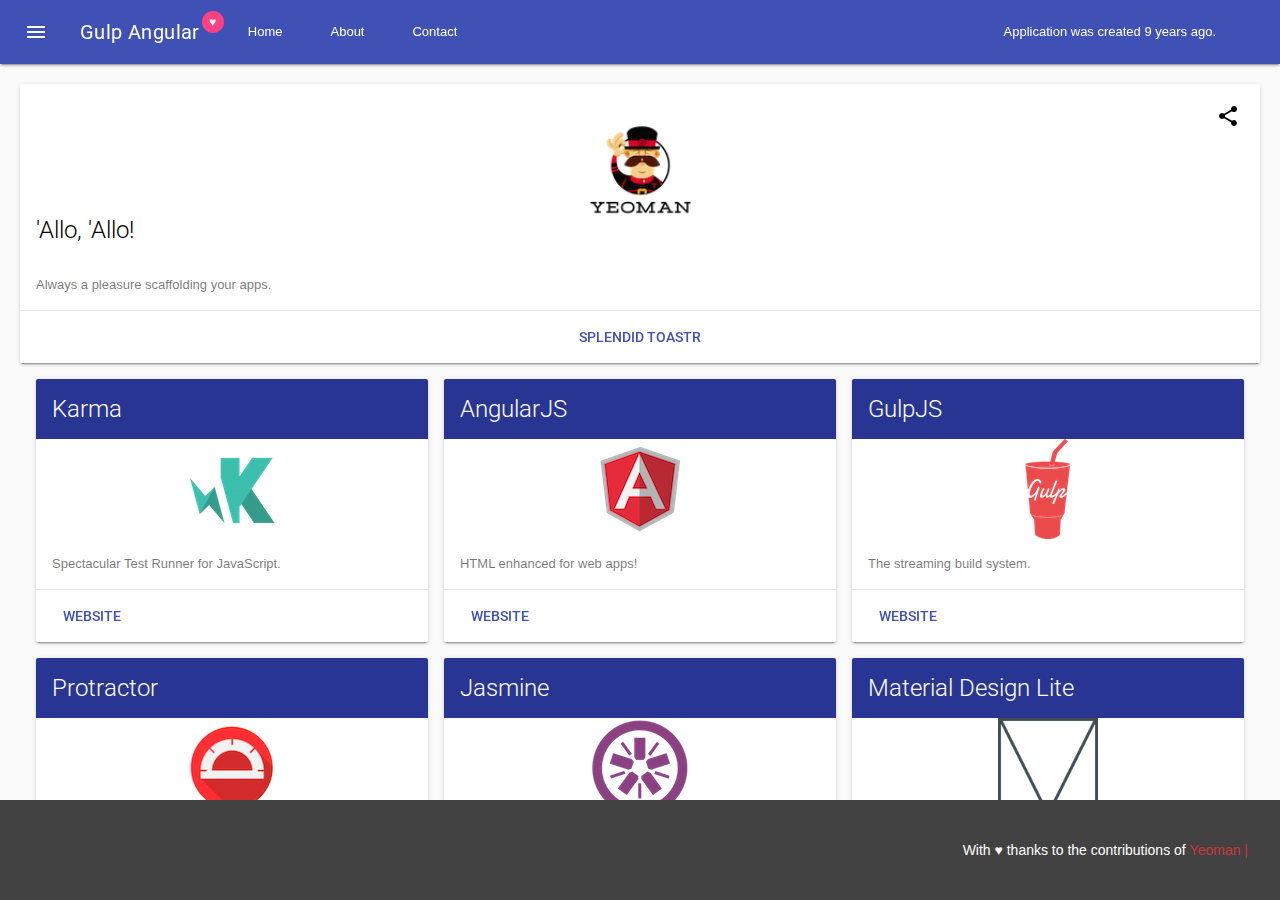
==== src/main/resources/static/index.html @ ca319249 "front" ====
<!doctype html><html ng-app=webapp><head><meta charset=utf-8><title>webapp</title><meta name=description content=""><meta name=viewport content="width=device-width"><!-- Place favicon.ico and apple-touch-icon.png in the root directory --><link rel=stylesheet href=styles/vendor-b914dbf8f8.css><link rel=stylesheet href=styles/app-c81f7bf66f.css></head><body><!--[if lt IE 10]>
      <p class="browsehappy">You are using an <strong>outdated</strong> browser. Please <a href="http://browsehappy.com/">upgrade your browser</a> to improve your experience.</p>
    <![endif]--><div ui-view></div><script src=scripts/vendor-3f37e96116.js></script><script src=scripts/app-20e5bbeae9.js></script></body></html>
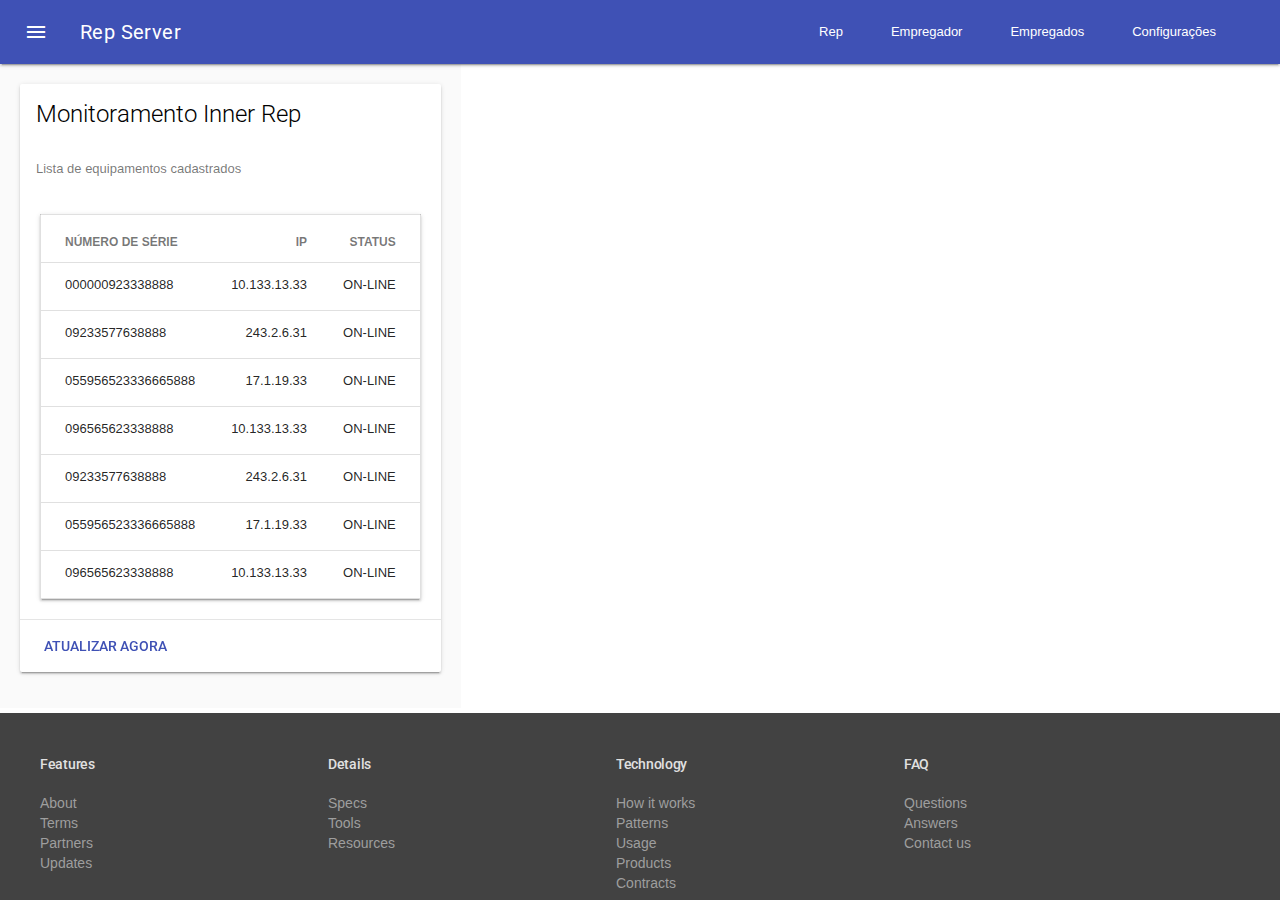
==== commit 045f33ef: "pg" ====
--- a/src/main/resources/static/index.html
+++ b/src/main/resources/static/index.html
@@ -1,3 +1,3 @@
-<!doctype html><html ng-app=webapp><head><meta charset=utf-8><title>webapp</title><meta name=description content=""><meta name=viewport content="width=device-width"><!-- Place favicon.ico and apple-touch-icon.png in the root directory --><link rel=stylesheet href=styles/vendor-b914dbf8f8.css><link rel=stylesheet href=styles/app-c81f7bf66f.css></head><body><!--[if lt IE 10]>
+<!doctype html><html ng-app=webapp><head><meta charset=utf-8><title>webapp</title><meta name=description content=""><meta name=viewport content="width=device-width"><!-- Place favicon.ico and apple-touch-icon.png in the root directory --><link rel=stylesheet href=styles/vendor-b914dbf8f8.css><link rel=stylesheet href=styles/app-e98b73e82a.css></head><body><div class="mdl-layout mdl-js-layout mdl-layout--fixed-header"><header class=mdl-layout__header><acme-navbar creation-date=main.creationDate></acme-navbar></header><div class=mdl-layout__drawer><span class=mdl-layout-title data-ng-click="$state.go('home')" style="cursor: pointer">Rep Server</span><nav class=mdl-navigation><a class=mdl-navigation__link data-ng-click="$state.go('rep')" href="">Rep</a> <a class=mdl-navigation__link href="">Empregador</a> <a class=mdl-navigation__link href="">Empregados</a> <a class=mdl-navigation__link href="">Configurações</a></nav></div><!--[if lt IE 10]>
       <p class="browsehappy">You are using an <strong>outdated</strong> browser. Please <a href="http://browsehappy.com/">upgrade your browser</a> to improve your experience.</p>
-    <![endif]--><div ui-view></div><script src=scripts/vendor-3f37e96116.js></script><script src=scripts/app-20e5bbeae9.js></script></body></html>+    <![endif]--><div ui-view></div><footer class=mdl-mega-footer><div class=mdl-mega-footer__middle-section><div class=mdl-mega-footer__drop-down-section><input class=mdl-mega-footer__heading-checkbox type=checkbox checked><h1 class=mdl-mega-footer__heading>Features</h1><ul class=mdl-mega-footer__link-list><li><a href=#>About</a></li><li><a href=#>Terms</a></li><li><a href=#>Partners</a></li><li><a href=#>Updates</a></li></ul></div><div class=mdl-mega-footer__drop-down-section><input class=mdl-mega-footer__heading-checkbox type=checkbox checked><h1 class=mdl-mega-footer__heading>Details</h1><ul class=mdl-mega-footer__link-list><li><a href=#>Specs</a></li><li><a href=#>Tools</a></li><li><a href=#>Resources</a></li></ul></div><div class=mdl-mega-footer__drop-down-section><input class=mdl-mega-footer__heading-checkbox type=checkbox checked><h1 class=mdl-mega-footer__heading>Technology</h1><ul class=mdl-mega-footer__link-list><li><a href=#>How it works</a></li><li><a href=#>Patterns</a></li><li><a href=#>Usage</a></li><li><a href=#>Products</a></li><li><a href=#>Contracts</a></li></ul></div><div class=mdl-mega-footer__drop-down-section><input class=mdl-mega-footer__heading-checkbox type=checkbox checked><h1 class=mdl-mega-footer__heading>FAQ</h1><ul class=mdl-mega-footer__link-list><li><a href=#>Questions</a></li><li><a href=#>Answers</a></li><li><a href=#>Contact us</a></li></ul></div></div><div class=mdl-mega-footer__bottom-section><div class=mdl-logo>Title</div><ul class=mdl-mega-footer__link-list><li><a href=#>Help</a></li><li><a href=#>Privacy & Terms</a></li></ul></div></footer></div><script src=scripts/vendor-3f37e96116.js></script><script src=scripts/app-afbf6b0b2c.js></script></body></html>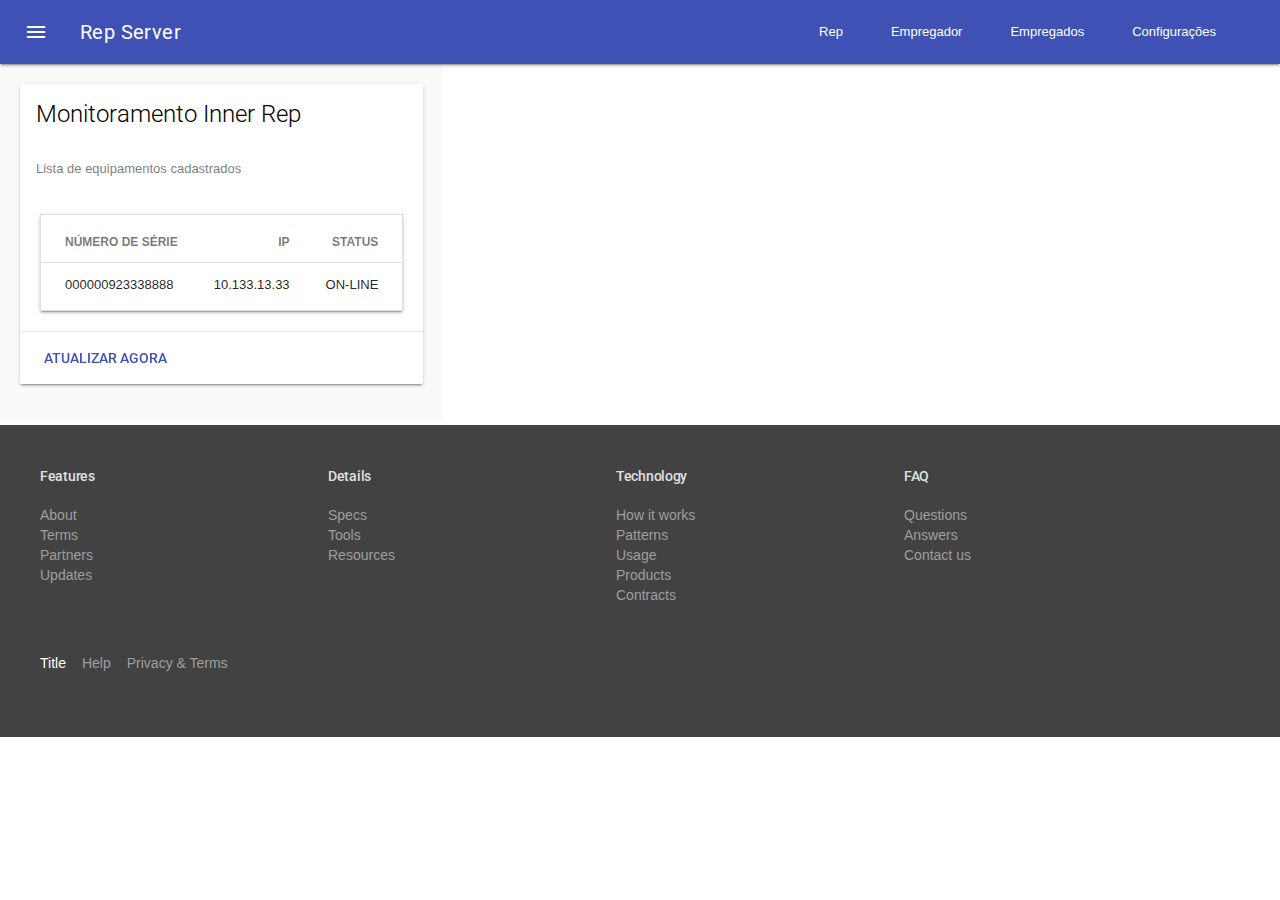
==== commit 7d950b59: "exte" ====
--- a/src/main/resources/static/index.html
+++ b/src/main/resources/static/index.html
@@ -1,3 +1,3 @@
 <!doctype html><html ng-app=webapp><head><meta charset=utf-8><title>webapp</title><meta name=description content=""><meta name=viewport content="width=device-width"><!-- Place favicon.ico and apple-touch-icon.png in the root directory --><link rel=stylesheet href=styles/vendor-b914dbf8f8.css><link rel=stylesheet href=styles/app-e98b73e82a.css></head><body><div class="mdl-layout mdl-js-layout mdl-layout--fixed-header"><header class=mdl-layout__header><acme-navbar creation-date=main.creationDate></acme-navbar></header><div class=mdl-layout__drawer><span class=mdl-layout-title data-ng-click="$state.go('home')" style="cursor: pointer">Rep Server</span><nav class=mdl-navigation><a class=mdl-navigation__link data-ng-click="$state.go('rep')" href="">Rep</a> <a class=mdl-navigation__link href="">Empregador</a> <a class=mdl-navigation__link href="">Empregados</a> <a class=mdl-navigation__link href="">Configurações</a></nav></div><!--[if lt IE 10]>
       <p class="browsehappy">You are using an <strong>outdated</strong> browser. Please <a href="http://browsehappy.com/">upgrade your browser</a> to improve your experience.</p>
-    <![endif]--><div ui-view></div><footer class=mdl-mega-footer><div class=mdl-mega-footer__middle-section><div class=mdl-mega-footer__drop-down-section><input class=mdl-mega-footer__heading-checkbox type=checkbox checked><h1 class=mdl-mega-footer__heading>Features</h1><ul class=mdl-mega-footer__link-list><li><a href=#>About</a></li><li><a href=#>Terms</a></li><li><a href=#>Partners</a></li><li><a href=#>Updates</a></li></ul></div><div class=mdl-mega-footer__drop-down-section><input class=mdl-mega-footer__heading-checkbox type=checkbox checked><h1 class=mdl-mega-footer__heading>Details</h1><ul class=mdl-mega-footer__link-list><li><a href=#>Specs</a></li><li><a href=#>Tools</a></li><li><a href=#>Resources</a></li></ul></div><div class=mdl-mega-footer__drop-down-section><input class=mdl-mega-footer__heading-checkbox type=checkbox checked><h1 class=mdl-mega-footer__heading>Technology</h1><ul class=mdl-mega-footer__link-list><li><a href=#>How it works</a></li><li><a href=#>Patterns</a></li><li><a href=#>Usage</a></li><li><a href=#>Products</a></li><li><a href=#>Contracts</a></li></ul></div><div class=mdl-mega-footer__drop-down-section><input class=mdl-mega-footer__heading-checkbox type=checkbox checked><h1 class=mdl-mega-footer__heading>FAQ</h1><ul class=mdl-mega-footer__link-list><li><a href=#>Questions</a></li><li><a href=#>Answers</a></li><li><a href=#>Contact us</a></li></ul></div></div><div class=mdl-mega-footer__bottom-section><div class=mdl-logo>Title</div><ul class=mdl-mega-footer__link-list><li><a href=#>Help</a></li><li><a href=#>Privacy & Terms</a></li></ul></div></footer></div><script src=scripts/vendor-3f37e96116.js></script><script src=scripts/app-afbf6b0b2c.js></script></body></html>+    <![endif]--><div ui-view></div><footer class=mdl-mega-footer><div class=mdl-mega-footer__middle-section><div class=mdl-mega-footer__drop-down-section><input class=mdl-mega-footer__heading-checkbox type=checkbox checked><h1 class=mdl-mega-footer__heading>Features</h1><ul class=mdl-mega-footer__link-list><li><a href=#>About</a></li><li><a href=#>Terms</a></li><li><a href=#>Partners</a></li><li><a href=#>Updates</a></li></ul></div><div class=mdl-mega-footer__drop-down-section><input class=mdl-mega-footer__heading-checkbox type=checkbox checked><h1 class=mdl-mega-footer__heading>Details</h1><ul class=mdl-mega-footer__link-list><li><a href=#>Specs</a></li><li><a href=#>Tools</a></li><li><a href=#>Resources</a></li></ul></div><div class=mdl-mega-footer__drop-down-section><input class=mdl-mega-footer__heading-checkbox type=checkbox checked><h1 class=mdl-mega-footer__heading>Technology</h1><ul class=mdl-mega-footer__link-list><li><a href=#>How it works</a></li><li><a href=#>Patterns</a></li><li><a href=#>Usage</a></li><li><a href=#>Products</a></li><li><a href=#>Contracts</a></li></ul></div><div class=mdl-mega-footer__drop-down-section><input class=mdl-mega-footer__heading-checkbox type=checkbox checked><h1 class=mdl-mega-footer__heading>FAQ</h1><ul class=mdl-mega-footer__link-list><li><a href=#>Questions</a></li><li><a href=#>Answers</a></li><li><a href=#>Contact us</a></li></ul></div></div><div class=mdl-mega-footer__bottom-section><div class=mdl-logo>Title</div><ul class=mdl-mega-footer__link-list><li><a href=#>Help</a></li><li><a href=#>Privacy & Terms</a></li></ul></div></footer></div><script src=scripts/vendor-3f37e96116.js></script><script src=scripts/app-4ae4c6d683.js></script></body></html>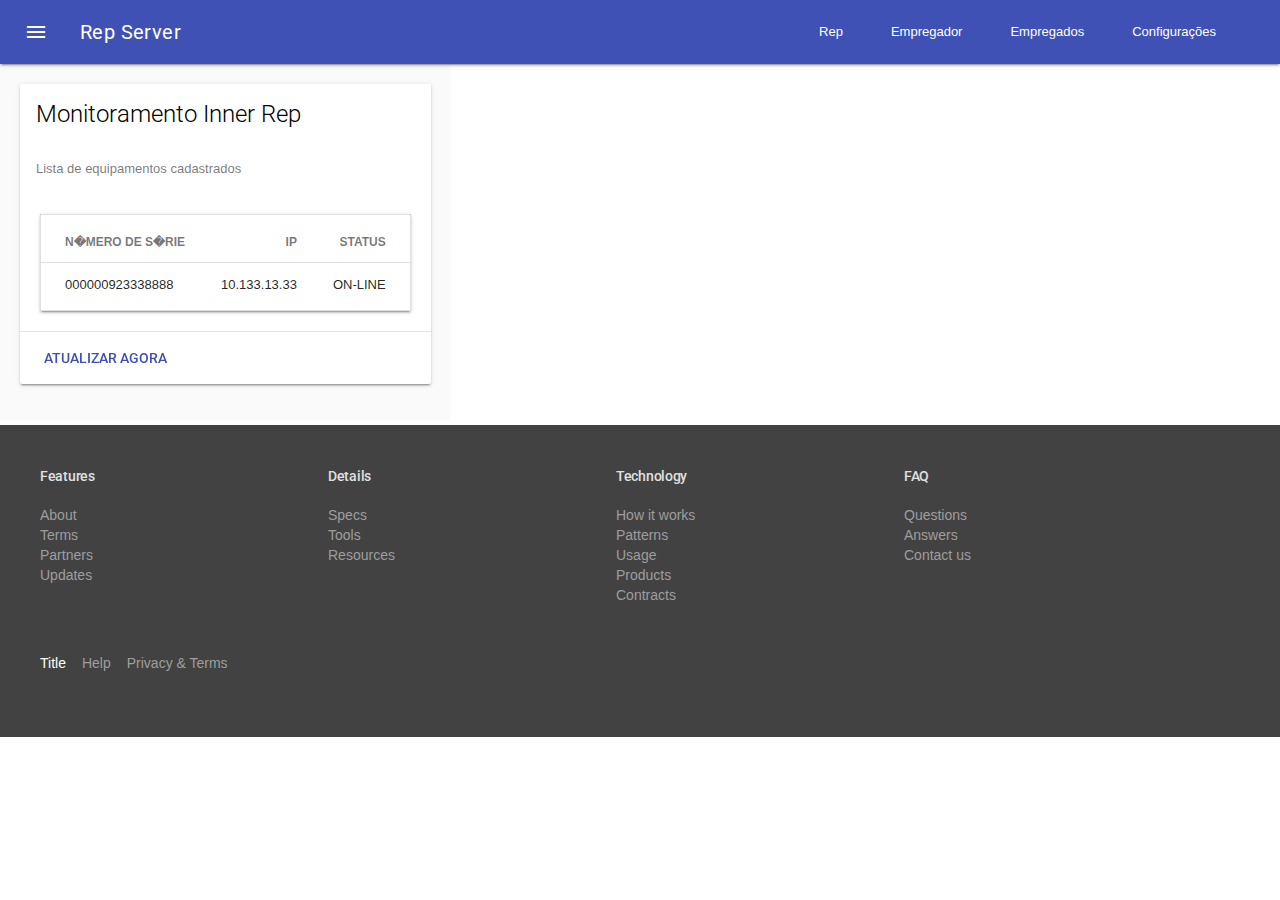
==== commit 38cb29ef: "teste" ====
--- a/src/main/resources/static/index.html
+++ b/src/main/resources/static/index.html
@@ -1,3 +1,3 @@
-<!doctype html><html ng-app=webapp><head><meta charset=utf-8><title>webapp</title><meta name=description content=""><meta name=viewport content="width=device-width"><!-- Place favicon.ico and apple-touch-icon.png in the root directory --><link rel=stylesheet href=styles/vendor-b914dbf8f8.css><link rel=stylesheet href=styles/app-e98b73e82a.css></head><body><div class="mdl-layout mdl-js-layout mdl-layout--fixed-header"><header class=mdl-layout__header><acme-navbar creation-date=main.creationDate></acme-navbar></header><div class=mdl-layout__drawer><span class=mdl-layout-title data-ng-click="$state.go('home')" style="cursor: pointer">Rep Server</span><nav class=mdl-navigation><a class=mdl-navigation__link data-ng-click="$state.go('rep')" href="">Rep</a> <a class=mdl-navigation__link href="">Empregador</a> <a class=mdl-navigation__link href="">Empregados</a> <a class=mdl-navigation__link href="">Configurações</a></nav></div><!--[if lt IE 10]>
+<!doctype html><html ng-app=webapp><head><meta charset=utf-8><title>webapp</title><meta name=description content=""><meta name=viewport content="width=device-width"><!-- Place favicon.ico and apple-touch-icon.png in the root directory --><link rel=stylesheet href=styles/vendor-b914dbf8f8.css><link rel=stylesheet href=styles/app-e98b73e82a.css></head><body><div class="mdl-layout mdl-js-layout mdl-layout--fixed-header"><header class=mdl-layout__header><acme-navbar creation-date=main.creationDate></acme-navbar></header><div class=mdl-layout__drawer><span class=mdl-layout-title data-ng-click="$state.go('home')" style="cursor: pointer">Rep Server</span><nav class=mdl-navigation><a class=mdl-navigation__link data-ng-click="$state.go('repListar')" href="">Rep</a> <a class=mdl-navigation__link href="">Empregador</a> <a class=mdl-navigation__link href="">Empregados</a> <a class=mdl-navigation__link href="">Configurações</a></nav></div><!--[if lt IE 10]>
       <p class="browsehappy">You are using an <strong>outdated</strong> browser. Please <a href="http://browsehappy.com/">upgrade your browser</a> to improve your experience.</p>
-    <![endif]--><div ui-view></div><footer class=mdl-mega-footer><div class=mdl-mega-footer__middle-section><div class=mdl-mega-footer__drop-down-section><input class=mdl-mega-footer__heading-checkbox type=checkbox checked><h1 class=mdl-mega-footer__heading>Features</h1><ul class=mdl-mega-footer__link-list><li><a href=#>About</a></li><li><a href=#>Terms</a></li><li><a href=#>Partners</a></li><li><a href=#>Updates</a></li></ul></div><div class=mdl-mega-footer__drop-down-section><input class=mdl-mega-footer__heading-checkbox type=checkbox checked><h1 class=mdl-mega-footer__heading>Details</h1><ul class=mdl-mega-footer__link-list><li><a href=#>Specs</a></li><li><a href=#>Tools</a></li><li><a href=#>Resources</a></li></ul></div><div class=mdl-mega-footer__drop-down-section><input class=mdl-mega-footer__heading-checkbox type=checkbox checked><h1 class=mdl-mega-footer__heading>Technology</h1><ul class=mdl-mega-footer__link-list><li><a href=#>How it works</a></li><li><a href=#>Patterns</a></li><li><a href=#>Usage</a></li><li><a href=#>Products</a></li><li><a href=#>Contracts</a></li></ul></div><div class=mdl-mega-footer__drop-down-section><input class=mdl-mega-footer__heading-checkbox type=checkbox checked><h1 class=mdl-mega-footer__heading>FAQ</h1><ul class=mdl-mega-footer__link-list><li><a href=#>Questions</a></li><li><a href=#>Answers</a></li><li><a href=#>Contact us</a></li></ul></div></div><div class=mdl-mega-footer__bottom-section><div class=mdl-logo>Title</div><ul class=mdl-mega-footer__link-list><li><a href=#>Help</a></li><li><a href=#>Privacy & Terms</a></li></ul></div></footer></div><script src=scripts/vendor-3f37e96116.js></script><script src=scripts/app-4ae4c6d683.js></script></body></html>+    <![endif]--><div ui-view></div><footer class=mdl-mega-footer><div class=mdl-mega-footer__middle-section><div class=mdl-mega-footer__drop-down-section><input class=mdl-mega-footer__heading-checkbox type=checkbox checked><h1 class=mdl-mega-footer__heading>Features</h1><ul class=mdl-mega-footer__link-list><li><a href=#>About</a></li><li><a href=#>Terms</a></li><li><a href=#>Partners</a></li><li><a href=#>Updates</a></li></ul></div><div class=mdl-mega-footer__drop-down-section><input class=mdl-mega-footer__heading-checkbox type=checkbox checked><h1 class=mdl-mega-footer__heading>Details</h1><ul class=mdl-mega-footer__link-list><li><a href=#>Specs</a></li><li><a href=#>Tools</a></li><li><a href=#>Resources</a></li></ul></div><div class=mdl-mega-footer__drop-down-section><input class=mdl-mega-footer__heading-checkbox type=checkbox checked><h1 class=mdl-mega-footer__heading>Technology</h1><ul class=mdl-mega-footer__link-list><li><a href=#>How it works</a></li><li><a href=#>Patterns</a></li><li><a href=#>Usage</a></li><li><a href=#>Products</a></li><li><a href=#>Contracts</a></li></ul></div><div class=mdl-mega-footer__drop-down-section><input class=mdl-mega-footer__heading-checkbox type=checkbox checked><h1 class=mdl-mega-footer__heading>FAQ</h1><ul class=mdl-mega-footer__link-list><li><a href=#>Questions</a></li><li><a href=#>Answers</a></li><li><a href=#>Contact us</a></li></ul></div></div><div class=mdl-mega-footer__bottom-section><div class=mdl-logo>Title</div><ul class=mdl-mega-footer__link-list><li><a href=#>Help</a></li><li><a href=#>Privacy & Terms</a></li></ul></div></footer></div><script src=scripts/vendor-3f37e96116.js></script><script src=scripts/app-745aa8a1a3.js></script></body></html>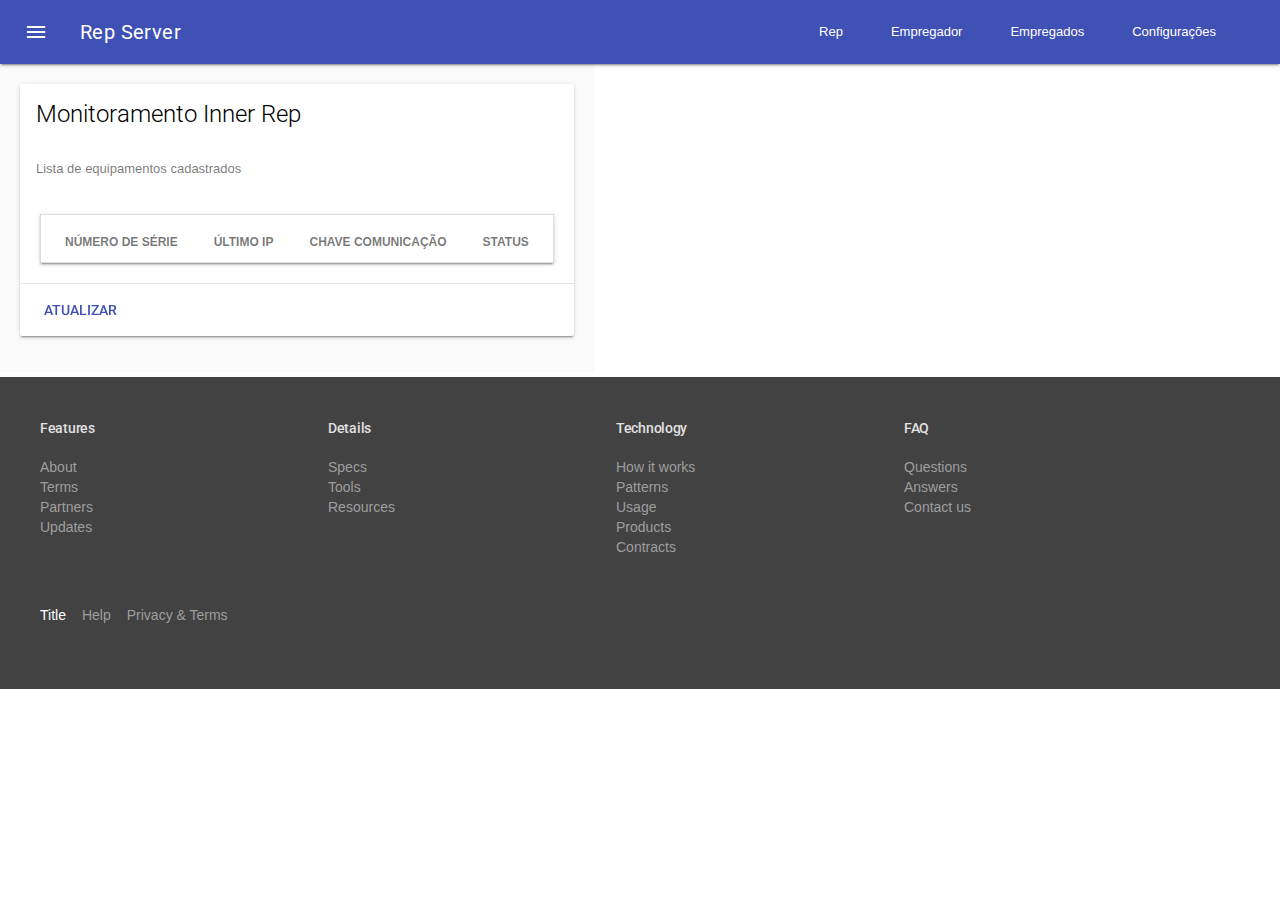
==== commit 5b10ab69: "monitor" ====
--- a/src/main/resources/static/index.html
+++ b/src/main/resources/static/index.html
@@ -1,3 +1,3 @@
 <!doctype html><html ng-app=webapp><head><meta charset=utf-8><title>webapp</title><meta name=description content=""><meta name=viewport content="width=device-width"><!-- Place favicon.ico and apple-touch-icon.png in the root directory --><link rel=stylesheet href=styles/vendor-b914dbf8f8.css><link rel=stylesheet href=styles/app-e98b73e82a.css></head><body><div class="mdl-layout mdl-js-layout mdl-layout--fixed-header"><header class=mdl-layout__header><acme-navbar creation-date=main.creationDate></acme-navbar></header><div class=mdl-layout__drawer><span class=mdl-layout-title data-ng-click="$state.go('home')" style="cursor: pointer">Rep Server</span><nav class=mdl-navigation><a class=mdl-navigation__link data-ng-click="$state.go('repListar')" href="">Rep</a> <a class=mdl-navigation__link href="">Empregador</a> <a class=mdl-navigation__link href="">Empregados</a> <a class=mdl-navigation__link href="">Configurações</a></nav></div><!--[if lt IE 10]>
       <p class="browsehappy">You are using an <strong>outdated</strong> browser. Please <a href="http://browsehappy.com/">upgrade your browser</a> to improve your experience.</p>
-    <![endif]--><div ui-view></div><footer class=mdl-mega-footer><div class=mdl-mega-footer__middle-section><div class=mdl-mega-footer__drop-down-section><input class=mdl-mega-footer__heading-checkbox type=checkbox checked><h1 class=mdl-mega-footer__heading>Features</h1><ul class=mdl-mega-footer__link-list><li><a href=#>About</a></li><li><a href=#>Terms</a></li><li><a href=#>Partners</a></li><li><a href=#>Updates</a></li></ul></div><div class=mdl-mega-footer__drop-down-section><input class=mdl-mega-footer__heading-checkbox type=checkbox checked><h1 class=mdl-mega-footer__heading>Details</h1><ul class=mdl-mega-footer__link-list><li><a href=#>Specs</a></li><li><a href=#>Tools</a></li><li><a href=#>Resources</a></li></ul></div><div class=mdl-mega-footer__drop-down-section><input class=mdl-mega-footer__heading-checkbox type=checkbox checked><h1 class=mdl-mega-footer__heading>Technology</h1><ul class=mdl-mega-footer__link-list><li><a href=#>How it works</a></li><li><a href=#>Patterns</a></li><li><a href=#>Usage</a></li><li><a href=#>Products</a></li><li><a href=#>Contracts</a></li></ul></div><div class=mdl-mega-footer__drop-down-section><input class=mdl-mega-footer__heading-checkbox type=checkbox checked><h1 class=mdl-mega-footer__heading>FAQ</h1><ul class=mdl-mega-footer__link-list><li><a href=#>Questions</a></li><li><a href=#>Answers</a></li><li><a href=#>Contact us</a></li></ul></div></div><div class=mdl-mega-footer__bottom-section><div class=mdl-logo>Title</div><ul class=mdl-mega-footer__link-list><li><a href=#>Help</a></li><li><a href=#>Privacy & Terms</a></li></ul></div></footer></div><script src=scripts/vendor-3f37e96116.js></script><script src=scripts/app-745aa8a1a3.js></script></body></html>+    <![endif]--><div ui-view></div><footer class=mdl-mega-footer><div class=mdl-mega-footer__middle-section><div class=mdl-mega-footer__drop-down-section><input class=mdl-mega-footer__heading-checkbox type=checkbox checked><h1 class=mdl-mega-footer__heading>Features</h1><ul class=mdl-mega-footer__link-list><li><a href=#>About</a></li><li><a href=#>Terms</a></li><li><a href=#>Partners</a></li><li><a href=#>Updates</a></li></ul></div><div class=mdl-mega-footer__drop-down-section><input class=mdl-mega-footer__heading-checkbox type=checkbox checked><h1 class=mdl-mega-footer__heading>Details</h1><ul class=mdl-mega-footer__link-list><li><a href=#>Specs</a></li><li><a href=#>Tools</a></li><li><a href=#>Resources</a></li></ul></div><div class=mdl-mega-footer__drop-down-section><input class=mdl-mega-footer__heading-checkbox type=checkbox checked><h1 class=mdl-mega-footer__heading>Technology</h1><ul class=mdl-mega-footer__link-list><li><a href=#>How it works</a></li><li><a href=#>Patterns</a></li><li><a href=#>Usage</a></li><li><a href=#>Products</a></li><li><a href=#>Contracts</a></li></ul></div><div class=mdl-mega-footer__drop-down-section><input class=mdl-mega-footer__heading-checkbox type=checkbox checked><h1 class=mdl-mega-footer__heading>FAQ</h1><ul class=mdl-mega-footer__link-list><li><a href=#>Questions</a></li><li><a href=#>Answers</a></li><li><a href=#>Contact us</a></li></ul></div></div><div class=mdl-mega-footer__bottom-section><div class=mdl-logo>Title</div><ul class=mdl-mega-footer__link-list><li><a href=#>Help</a></li><li><a href=#>Privacy & Terms</a></li></ul></div></footer></div><script src=scripts/vendor-3f37e96116.js></script><script src=scripts/app-14d8e1b5ee.js></script></body></html>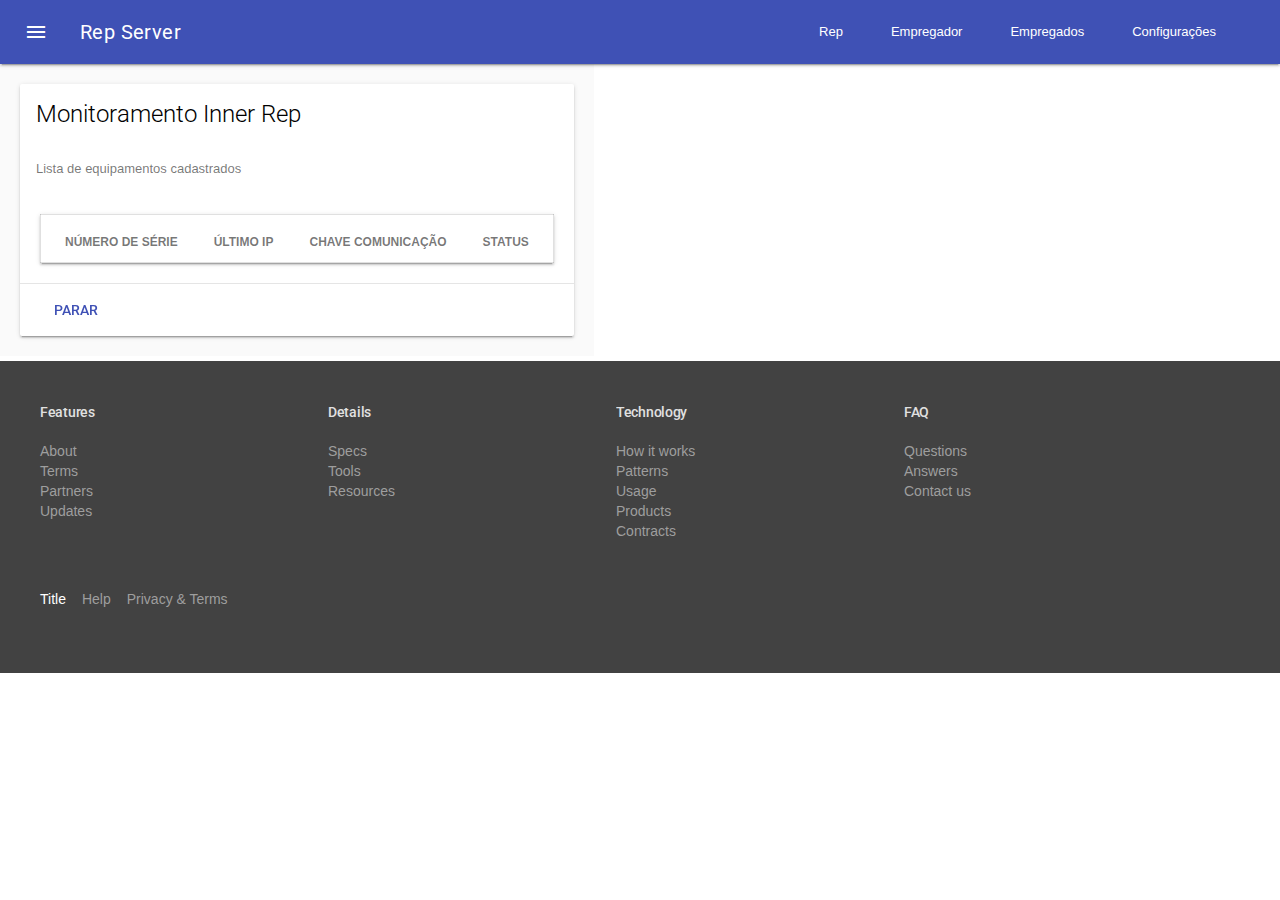
==== commit 3fafdc0d: "cad rep" ====
--- a/src/main/resources/static/index.html
+++ b/src/main/resources/static/index.html
@@ -1,3 +1,3 @@
 <!doctype html><html ng-app=webapp><head><meta charset=utf-8><title>webapp</title><meta name=description content=""><meta name=viewport content="width=device-width"><!-- Place favicon.ico and apple-touch-icon.png in the root directory --><link rel=stylesheet href=styles/vendor-b914dbf8f8.css><link rel=stylesheet href=styles/app-e98b73e82a.css></head><body><div class="mdl-layout mdl-js-layout mdl-layout--fixed-header"><header class=mdl-layout__header><acme-navbar creation-date=main.creationDate></acme-navbar></header><div class=mdl-layout__drawer><span class=mdl-layout-title data-ng-click="$state.go('home')" style="cursor: pointer">Rep Server</span><nav class=mdl-navigation><a class=mdl-navigation__link data-ng-click="$state.go('repListar')" href="">Rep</a> <a class=mdl-navigation__link href="">Empregador</a> <a class=mdl-navigation__link href="">Empregados</a> <a class=mdl-navigation__link href="">Configurações</a></nav></div><!--[if lt IE 10]>
-      <p class="browsehappy">You are using an <strong>outdated</strong> browser. Please <a href="http://browsehappy.com/">upgrade your browser</a> to improve your experience.</p>
-    <![endif]--><div ui-view></div><footer class=mdl-mega-footer><div class=mdl-mega-footer__middle-section><div class=mdl-mega-footer__drop-down-section><input class=mdl-mega-footer__heading-checkbox type=checkbox checked><h1 class=mdl-mega-footer__heading>Features</h1><ul class=mdl-mega-footer__link-list><li><a href=#>About</a></li><li><a href=#>Terms</a></li><li><a href=#>Partners</a></li><li><a href=#>Updates</a></li></ul></div><div class=mdl-mega-footer__drop-down-section><input class=mdl-mega-footer__heading-checkbox type=checkbox checked><h1 class=mdl-mega-footer__heading>Details</h1><ul class=mdl-mega-footer__link-list><li><a href=#>Specs</a></li><li><a href=#>Tools</a></li><li><a href=#>Resources</a></li></ul></div><div class=mdl-mega-footer__drop-down-section><input class=mdl-mega-footer__heading-checkbox type=checkbox checked><h1 class=mdl-mega-footer__heading>Technology</h1><ul class=mdl-mega-footer__link-list><li><a href=#>How it works</a></li><li><a href=#>Patterns</a></li><li><a href=#>Usage</a></li><li><a href=#>Products</a></li><li><a href=#>Contracts</a></li></ul></div><div class=mdl-mega-footer__drop-down-section><input class=mdl-mega-footer__heading-checkbox type=checkbox checked><h1 class=mdl-mega-footer__heading>FAQ</h1><ul class=mdl-mega-footer__link-list><li><a href=#>Questions</a></li><li><a href=#>Answers</a></li><li><a href=#>Contact us</a></li></ul></div></div><div class=mdl-mega-footer__bottom-section><div class=mdl-logo>Title</div><ul class=mdl-mega-footer__link-list><li><a href=#>Help</a></li><li><a href=#>Privacy & Terms</a></li></ul></div></footer></div><script src=scripts/vendor-3f37e96116.js></script><script src=scripts/app-14d8e1b5ee.js></script></body></html>+        <p class="browsehappy">You are using an <strong>outdated</strong> browser. Please <a href="http://browsehappy.com/">upgrade your browser</a> to improve your experience.</p>
+      <![endif]--><div ui-view></div><footer class=mdl-mega-footer><div class=mdl-mega-footer__middle-section><div class=mdl-mega-footer__drop-down-section><input class=mdl-mega-footer__heading-checkbox type=checkbox checked><h1 class=mdl-mega-footer__heading>Features</h1><ul class=mdl-mega-footer__link-list><li><a href=#>About</a></li><li><a href=#>Terms</a></li><li><a href=#>Partners</a></li><li><a href=#>Updates</a></li></ul></div><div class=mdl-mega-footer__drop-down-section><input class=mdl-mega-footer__heading-checkbox type=checkbox checked><h1 class=mdl-mega-footer__heading>Details</h1><ul class=mdl-mega-footer__link-list><li><a href=#>Specs</a></li><li><a href=#>Tools</a></li><li><a href=#>Resources</a></li></ul></div><div class=mdl-mega-footer__drop-down-section><input class=mdl-mega-footer__heading-checkbox type=checkbox checked><h1 class=mdl-mega-footer__heading>Technology</h1><ul class=mdl-mega-footer__link-list><li><a href=#>How it works</a></li><li><a href=#>Patterns</a></li><li><a href=#>Usage</a></li><li><a href=#>Products</a></li><li><a href=#>Contracts</a></li></ul></div><div class=mdl-mega-footer__drop-down-section><input class=mdl-mega-footer__heading-checkbox type=checkbox checked><h1 class=mdl-mega-footer__heading>FAQ</h1><ul class=mdl-mega-footer__link-list><li><a href=#>Questions</a></li><li><a href=#>Answers</a></li><li><a href=#>Contact us</a></li></ul></div></div><div class=mdl-mega-footer__bottom-section><div class=mdl-logo>Title</div><ul class=mdl-mega-footer__link-list><li><a href=#>Help</a></li><li><a href=#>Privacy & Terms</a></li></ul></div></footer></div><script src=scripts/vendor-3f37e96116.js></script><script src=scripts/app-cd9e92bb6c.js></script></body></html>